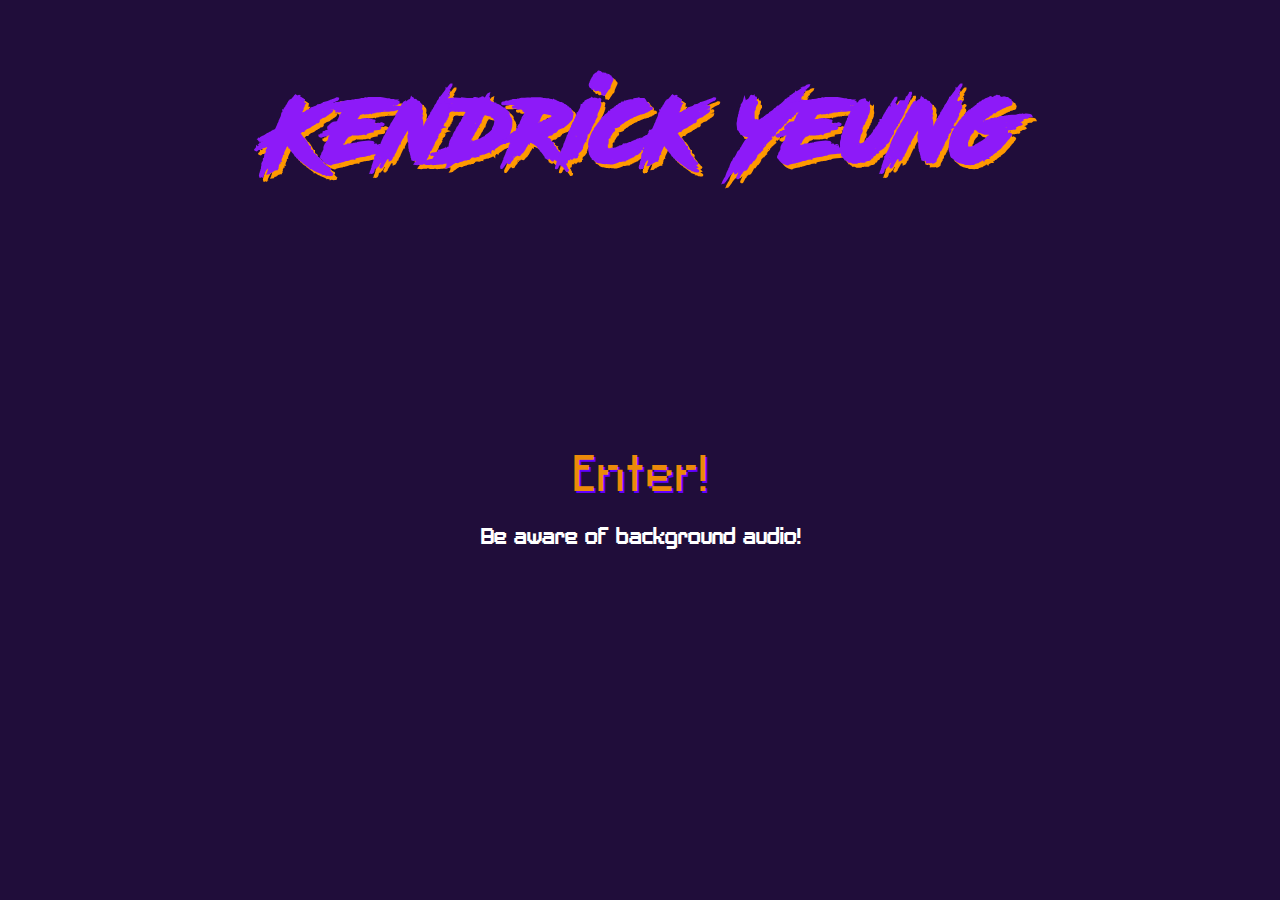
==== index.html @ fe672c69 "refined enter blinking animation" ====
<!DOCTYPE html>
<html lang="en">
    <head>
        <title>Hello it's Kendrick</title>
        <meta name="viewport" content="width=device-width, initial-scale=1" />
        <meta charset="UTF-8" />
        <meta name="description" content="Fresh grad looking for jobs ty" />
        <link rel="stylesheet" type="text/css" href="/css/main.css" />
    </head>
    <body id="index_body">
        <div class="wrapper flex-column">
            <div class="name_logo flexitem">
                    <h1>Kendrick Yeung</h1>
            </div>
            
            <div class="flexitem flex-column">
                <div id="main_welcome">
                    <a id="enter-btn" href="main.html">Enter!</a>
                </div>
                <div>
                    <p class="descriptions purple-triple-shadow">Be aware of background audio!</p>
                </div>
            </div>
        </div>
    </body>
    <script src="https://ajax.googleapis.com/ajax/libs/jquery/3.5.1/jquery.min.js"></script>
    <script src="js/main.js"></script>
    <script>
        var isMouseOnEnter = false;
        setInterval(function() {
            if (!isMouseOnEnter) {
                //$("#enter-btn").fadeOut(500).fadeIn(500);
                $("#enter-btn").css("opacity") == 1 ? $("#enter-btn").css("opacity", "0") : $("#enter-btn").css("opacity", "1");
            } else {
                $("#enter-btn").css("opacity", "1");
            }
        }, 1000);

        $(document).ready(function(){
            $(document).mousemove(function(){
                if ($("#enter-btn:hover").length != 0) { 
                    isMouseOnEnter = true; 
                    $("#enter-btn").css("opacity", "1");
                } else { 
                    isMouseOnEnter = false; 
                }

            })
        });
        </script>
    <!-- 
        TODO: #1 Remember to credit background video and music
        https://www.youtube.com/watch?v=EPchcBkhRj0 - landing page background
        https://www.youtube.com/watch?v=9Q9TwlME5fk - background music
        https://www.rennerflorian.de/wp/project/retrowave main background
     -->
</html>
---- css/main.css ----
html, body {
    height: 100%;
}

body#index_body {
    background-color: #200D3A;
    margin: 0;
    background-image: url("../img/landing_background.gif");
    background-repeat: no-repeat;
    background-size: cover;
}

body {
    background-color: #200D3A;
    color: #CE5E82;
    margin: 0;
    background-image: url("../img/index_background.gif");
    background-repeat: no-repeat;
    background-size: cover;
}

body a {
    text-decoration: none;
    color: #ec8a09;
    text-shadow: 1.5px 1.5px #6200ff;
}

body a:hover {
    text-decoration: none;
    color: #CE5E82;
    text-shadow: 1.5px 1.5px #FF0000;
}

div.wrapper {
    z-index: 1;
    height: 100%;
    text-align: center;
    margin: auto;
}

.flex-column {
    display: flex;
    flex-direction: column;
}

.flex-row {
    display: flex;
    flex-direction: row;
}

.flexitem {
  flex-basis: 100%;
}

div.header_links {
    display: flex;
    min-height: 200px;
    padding: 20px 30px 0px 30px;
}

div.header_links a {
    text-decoration: none;
    color: #ec8a09;
    text-shadow: 1.5px 1.5px #6200ff;
}

div.header_links a:hover {
    color: #CE5E82;
    text-shadow: 1.5px 1.5px #FF0000;
}

.name_logo {
    font-family: road-rage;
    font-size: 40px;
}

#index_body .name_logo {
    color: #8d1af8;
    text-shadow: 4px 4px #ff9900;
    font-size: 3.5vw;
}

div.other_links {
    font-family: arcade;
    display: flex;
    column-gap: 1em;
    margin-left: auto;
    padding-top: 35px;
    font-size: 30px;
    height: fit-content;
}


#main_welcome {
    font-family: connection;
    color: #e77e1b;
    text-shadow: 0px 0px 15px rgba(233, 247, 33, 0.664);
    font-size: 48px;
    word-spacing: 6px;
}

.content_title {
    font-size: 50px;
    font-family: neon-glow;
    color: #e77e1b;
    text-shadow: 0px 0px 15px rgba(233, 247, 33, 0.664);
}

div.about_me {
    max-width: 1000px;
    margin: 0 auto;
}

.descriptions {
    font-family: arcade;
    font-size: 18px;
    line-height: 22px;
}

#index_body .descriptions {
    color: #ffffff;
    font-family: arcade;
    font-size: 2vw;
}

.triple-shadow {
    text-shadow: 1.5px 1.5px #df00c1, 3px 3px #91009e, 4.5px 4.5px #2b0063;
}

#projects p {
    font-family: connection;
    word-spacing: 4px;
}

@font-face {
    font-family: road-rage;
    src: url("../fonts/Roadrage-owgBd.otf");
}

@font-face {
    font-family: connection;
    src: url("../fonts/ConnectionIii-Rj3W.otf");
}

@font-face {
    font-family: arcade;
    src: url("../fonts/PlaymegamesReguler-2OOee.ttf");
}

@font-face {
    font-family: neon-glow;
    src: url("../fonts/NeonGlow-8VLz.ttf");
}
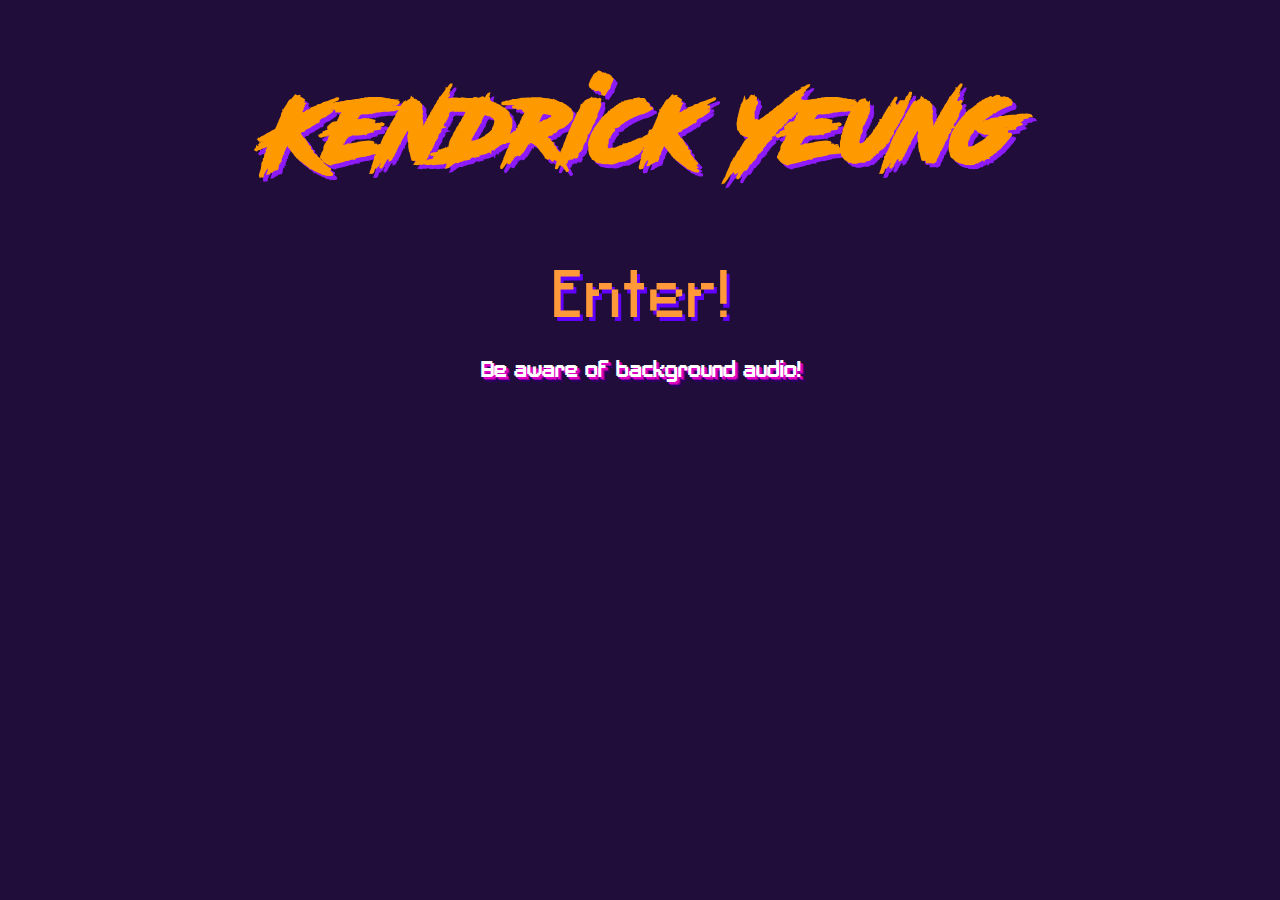
==== commit 9a74a071: "Added responsive menu" ====
--- a/index.html
+++ b/index.html
@@ -6,6 +6,7 @@
         <meta charset="UTF-8" />
         <meta name="description" content="Fresh grad looking for jobs ty" />
         <link rel="stylesheet" type="text/css" href="/css/main.css" />
+        <link rel="stylesheet" type="text/css" href="css/index.css" />
     </head>
     <body id="index_body">
         <div class="wrapper flex-column">
--- a/css/main.css
+++ b/css/main.css
@@ -2,40 +2,34 @@
     height: 100%;
 }
 
-body#index_body {
+body {
     background-color: #200D3A;
     margin: 0;
-    background-image: url("../img/landing_background.gif");
-    background-repeat: no-repeat;
-    background-size: cover;
-}
-
-body {
-    background-color: #200D3A;
-    color: #CE5E82;
-    margin: 0;
-    background-image: url("../img/index_background.gif");
-    background-repeat: no-repeat;
-    background-size: cover;
 }
 
 body a {
     text-decoration: none;
-    color: #ec8a09;
+    color: #ff9939;
     text-shadow: 1.5px 1.5px #6200ff;
 }
 
 body a:hover {
     text-decoration: none;
-    color: #CE5E82;
+    color: #f0d3dc;
     text-shadow: 1.5px 1.5px #FF0000;
 }
 
 div.wrapper {
+    background-image: url("../img/index_background.gif");
+    background-repeat: no-repeat;
+    background-size: cover;
+    background-attachment: fixed;
     z-index: 1;
-    height: 100%;
+    min-height: 100%;
     text-align: center;
     margin: auto;
+    display: flex;
+    flex-direction: column;
 }
 
 .flex-column {
@@ -58,15 +52,9 @@
     padding: 20px 30px 0px 30px;
 }
 
-div.header_links a {
-    text-decoration: none;
-    color: #ec8a09;
-    text-shadow: 1.5px 1.5px #6200ff;
-}
-
-div.header_links a:hover {
-    color: #CE5E82;
-    text-shadow: 1.5px 1.5px #FF0000;
+.mobile-menu {
+    display: none;
+    margin-left: auto;
 }
 
 .name_logo {
@@ -74,13 +62,7 @@
     font-size: 40px;
 }
 
-#index_body .name_logo {
-    color: #8d1af8;
-    text-shadow: 4px 4px #ff9900;
-    font-size: 3.5vw;
-}
-
-div.other_links {
+div#other_links {
     font-family: arcade;
     display: flex;
     column-gap: 1em;
@@ -90,12 +72,9 @@
     height: fit-content;
 }
 
-
 #main_welcome {
     font-family: connection;
-    color: #e77e1b;
-    text-shadow: 0px 0px 15px rgba(233, 247, 33, 0.664);
-    font-size: 48px;
+    font-size: 3.5vw;
     word-spacing: 6px;
 }
 
@@ -106,24 +85,19 @@
     text-shadow: 0px 0px 15px rgba(233, 247, 33, 0.664);
 }
 
-div.about_me {
+.center-content {
     max-width: 1000px;
-    margin: 0 auto;
+    margin: 0 auto 200px;
 }
 
 .descriptions {
     font-family: arcade;
-    font-size: 18px;
-    line-height: 22px;
+    font-size: 24px;
+    line-height: 28px;
 }
 
-#index_body .descriptions {
+.purple-triple-shadow {
     color: #ffffff;
-    font-family: arcade;
-    font-size: 2vw;
-}
-
-.triple-shadow {
     text-shadow: 1.5px 1.5px #df00c1, 3px 3px #91009e, 4.5px 4.5px #2b0063;
 }
 
@@ -150,4 +124,51 @@
 @font-face {
     font-family: neon-glow;
     src: url("../fonts/NeonGlow-8VLz.ttf");
+}
+
+@media screen and (max-width: 1220px) {
+
+    
+div.header_links {
+    display: flex;
+    flex-direction: column;
+    min-height: fit-content;
+    padding: 20px 30px 0px 30px;
+}
+
+.name_logo {
+    font-family: road-rage;
+    font-size: 40px;
+    margin-right: auto;
+}
+
+.mobile-menu-wrapper {
+    display: flex;
+}
+
+.mobile-menu {
+    padding-top: 25px;
+    font-size: 30px;
+    display: block;
+}
+    
+div#other_links {
+    font-family: arcade;
+    display: none;
+    flex-direction: column;
+    row-gap: 1em;
+    padding-top: 35px;
+    font-size: 30px;
+    height: fit-content;
+    margin-left: 0;
+    margin-right: auto;
+    text-align: left;
+}
+
+#main_welcome {
+    padding-top: 20vh;
+    font-size: 5vw;
+    word-spacing: 6px;
+}
+
 }--- a/css/index.css
+++ b/css/index.css
@@ -0,0 +1,27 @@
+body#index_body {
+    background-color: #200D3A;
+    margin: 0;
+    background-image: url("../img/landing_background.gif");
+    background-repeat: no-repeat;
+    background-size: cover;
+}
+
+#index_body .name_logo {
+    color: #ff9900;
+    text-shadow: 4px 4px #8d1af8;
+    font-size: 3.5vw;
+}
+
+#enter-btn {
+    font-size: 5vw;
+    text-shadow: 3.5px 3.5px #6200ff;
+}
+
+#enter-btn:hover {
+    text-decoration: none;
+    text-shadow: 3.5px 3.5px #FF0000;
+}
+
+#index_body .descriptions {
+    font-size: 2vw;
+}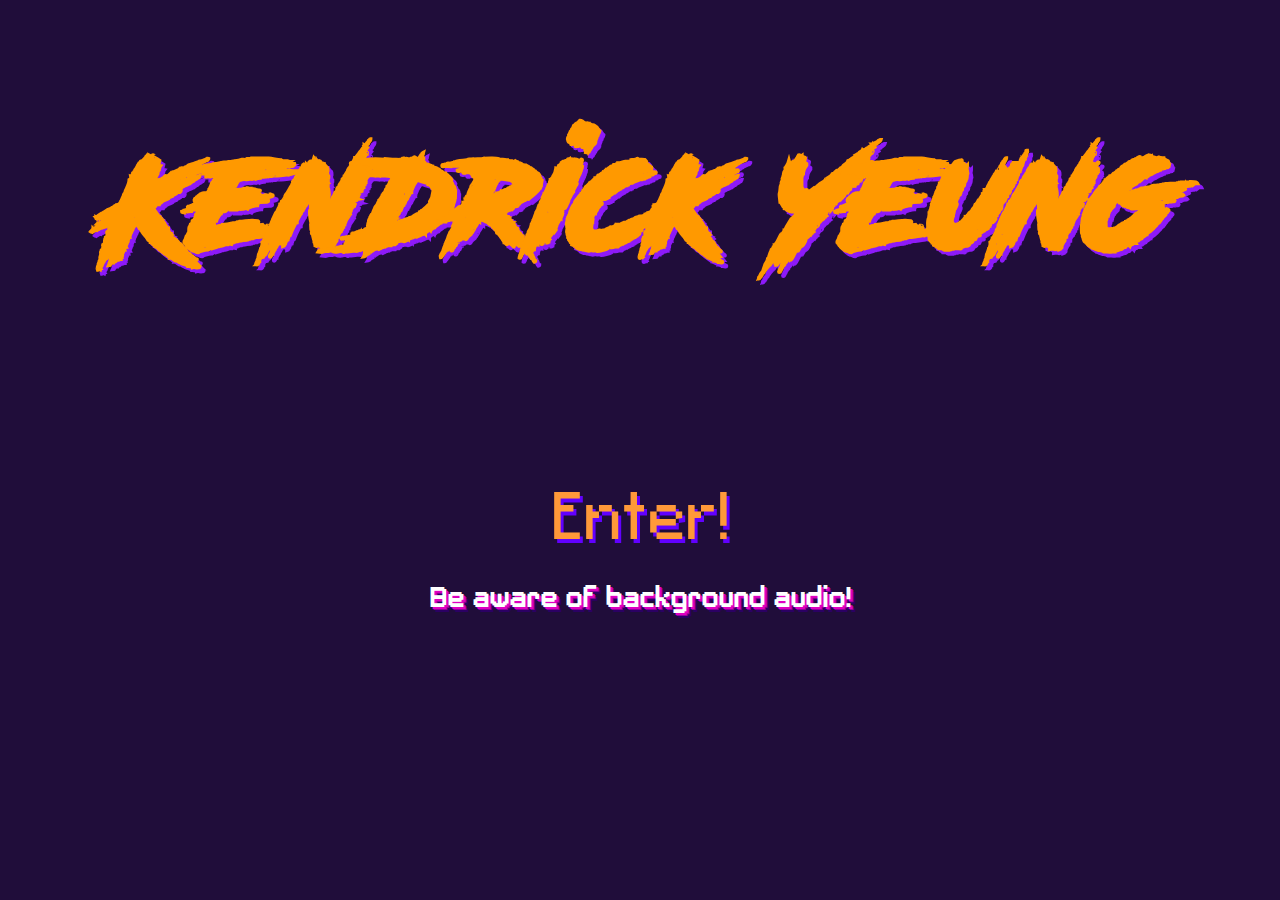
==== commit 5c7065c4: "refactored css class name" ====
--- a/index.html
+++ b/index.html
@@ -8,14 +8,14 @@
         <link rel="stylesheet" type="text/css" href="/css/main.css" />
         <link rel="stylesheet" type="text/css" href="css/index.css" />
     </head>
-    <body id="index_body">
+    <body id="index-body">
         <div class="wrapper flex-column">
-            <div class="name_logo flexitem">
+            <div class="name-logo flexitem">
                     <h1>Kendrick Yeung</h1>
             </div>
             
             <div class="flexitem flex-column">
-                <div id="main_welcome">
+                <div id="main-welcome">
                     <a id="enter-btn" href="main.html">Enter!</a>
                 </div>
                 <div>
@@ -49,10 +49,4 @@
             })
         });
         </script>
-    <!-- 
-        TODO: #1 Remember to credit background video and music
-        https://www.youtube.com/watch?v=EPchcBkhRj0 - landing page background
-        https://www.youtube.com/watch?v=9Q9TwlME5fk - background music
-        https://www.rennerflorian.de/wp/project/retrowave main background
-     -->
 </html>--- a/css/main.css
+++ b/css/main.css
@@ -24,6 +24,7 @@
     background-repeat: no-repeat;
     background-size: cover;
     background-attachment: fixed;
+    background-position: center;
     z-index: 1;
     min-height: 100%;
     text-align: center;
@@ -46,7 +47,7 @@
   flex-basis: 100%;
 }
 
-div.header_links {
+div.header-links {
     display: flex;
     min-height: 200px;
     padding: 20px 30px 0px 30px;
@@ -57,12 +58,12 @@
     margin-left: auto;
 }
 
-.name_logo {
+.name-logo {
     font-family: road-rage;
     font-size: 40px;
 }
 
-div#other_links {
+div#other-links {
     font-family: arcade;
     display: flex;
     column-gap: 1em;
@@ -72,13 +73,13 @@
     height: fit-content;
 }
 
-#main_welcome {
+#main-welcome {
     font-family: connection;
     font-size: 3.5vw;
     word-spacing: 6px;
 }
 
-.content_title {
+.content-title {
     font-size: 50px;
     font-family: neon-glow;
     color: #e77e1b;
@@ -88,6 +89,7 @@
 .center-content {
     max-width: 1000px;
     margin: 0 auto 200px;
+    padding: 0 10px;
 }
 
 .descriptions {
@@ -127,48 +129,55 @@
 }
 
 @media screen and (max-width: 1220px) {
+    
+    div.header-links {
+        display: flex;
+        flex-direction: column;
+        min-height: fit-content;
+        padding: 20px 30px 0px 30px;
+    }
 
-    
-div.header_links {
-    display: flex;
-    flex-direction: column;
-    min-height: fit-content;
-    padding: 20px 30px 0px 30px;
+    .name-logo {
+        margin-right: auto;
+    }
+
+    .mobile-menu-wrapper {
+        display: flex;
+    }
+
+    .mobile-menu {
+        padding-top: 25px;
+        font-size: 30px;
+        display: block;
+    }
+        
+    div#other-links {
+        font-family: arcade;
+        display: none;
+        flex-direction: column;
+        row-gap: 1em;
+        padding-top: 35px;
+        font-size: 30px;
+        height: fit-content;
+        margin-left: 0;
+        margin-right: auto;
+        text-align: left;
+    }
+
+    #main-welcome {
+        padding-top: 20vh;
+        font-size: 5vw;
+        word-spacing: 6px;
+    }
+
 }
 
-.name_logo {
-    font-family: road-rage;
-    font-size: 40px;
-    margin-right: auto;
-}
+@media screen and (max-width: 480px) {
+    .name-logo {
+        font-size: 30px;
+    }
 
-.mobile-menu-wrapper {
-    display: flex;
-}
-
-.mobile-menu {
-    padding-top: 25px;
-    font-size: 30px;
-    display: block;
-}
-    
-div#other_links {
-    font-family: arcade;
-    display: none;
-    flex-direction: column;
-    row-gap: 1em;
-    padding-top: 35px;
-    font-size: 30px;
-    height: fit-content;
-    margin-left: 0;
-    margin-right: auto;
-    text-align: left;
-}
-
-#main_welcome {
-    padding-top: 20vh;
-    font-size: 5vw;
-    word-spacing: 6px;
-}
-
+    .mobile-menu {
+        padding-top: 10px;
+    }
 }--- a/css/index.css
+++ b/css/index.css
@@ -1,12 +1,19 @@
-body#index_body {
-    background-color: #200D3A;
-    margin: 0;
+div.wrapper {
     background-image: url("../img/landing_background.gif");
     background-repeat: no-repeat;
     background-size: cover;
+    background-attachment: fixed;
+    background-position: center;
+    z-index: 1;
+    min-height: 100%;
+    text-align: center;
+    margin: auto;
+    display: flex;
+    flex-direction: column;
 }
 
-#index_body .name_logo {
+#index-body .name-logo {
+    padding-top: 10vh;
     color: #ff9900;
     text-shadow: 4px 4px #8d1af8;
     font-size: 3.5vw;
@@ -22,6 +29,70 @@
     text-shadow: 3.5px 3.5px #FF0000;
 }
 
-#index_body .descriptions {
+#index-body .descriptions {
     font-size: 2vw;
+}
+
+@media screen and (max-width: 1650px) {
+    .name-logo {
+        margin: 0 auto;
+        font-size: 5vw !important;
+    }
+
+    #index-body .name-logo {
+        padding-top: 2vh;
+    }
+
+    #main-welcome {
+        padding-top: 10vh;
+        font-size: 5vw;
+        word-spacing: 6px;
+    }
+
+    #enter-btn {
+        font-size: 5vw;
+    }
+    
+    #index-body .descriptions {
+        font-size: 2.5vw;
+    }
+}
+
+@media screen and (max-width: 1220px) {
+    .name-logo {
+        margin: 0 auto;
+        font-size: 5vw !important;
+    }
+    
+    #index-body .name-logo {
+        padding-top: 10vh;
+    }
+
+    #main-welcome {
+        padding-top: 10vh;
+        font-size: 5vw;
+        word-spacing: 6px;
+    }
+
+    #enter-btn {
+        font-size: 6.5vw;
+    }
+    
+    #index-body .descriptions {
+        font-size: 4vw;
+    }
+}
+
+@media screen and (max-width: 860px) {
+    #index-body .name-logo {
+        padding-top: 20vh;
+    }
+    
+    #enter-btn {
+        font-size: 8vw;
+    }
+    
+    #index-body .descriptions {
+        font-size: 5vw;
+    }
 }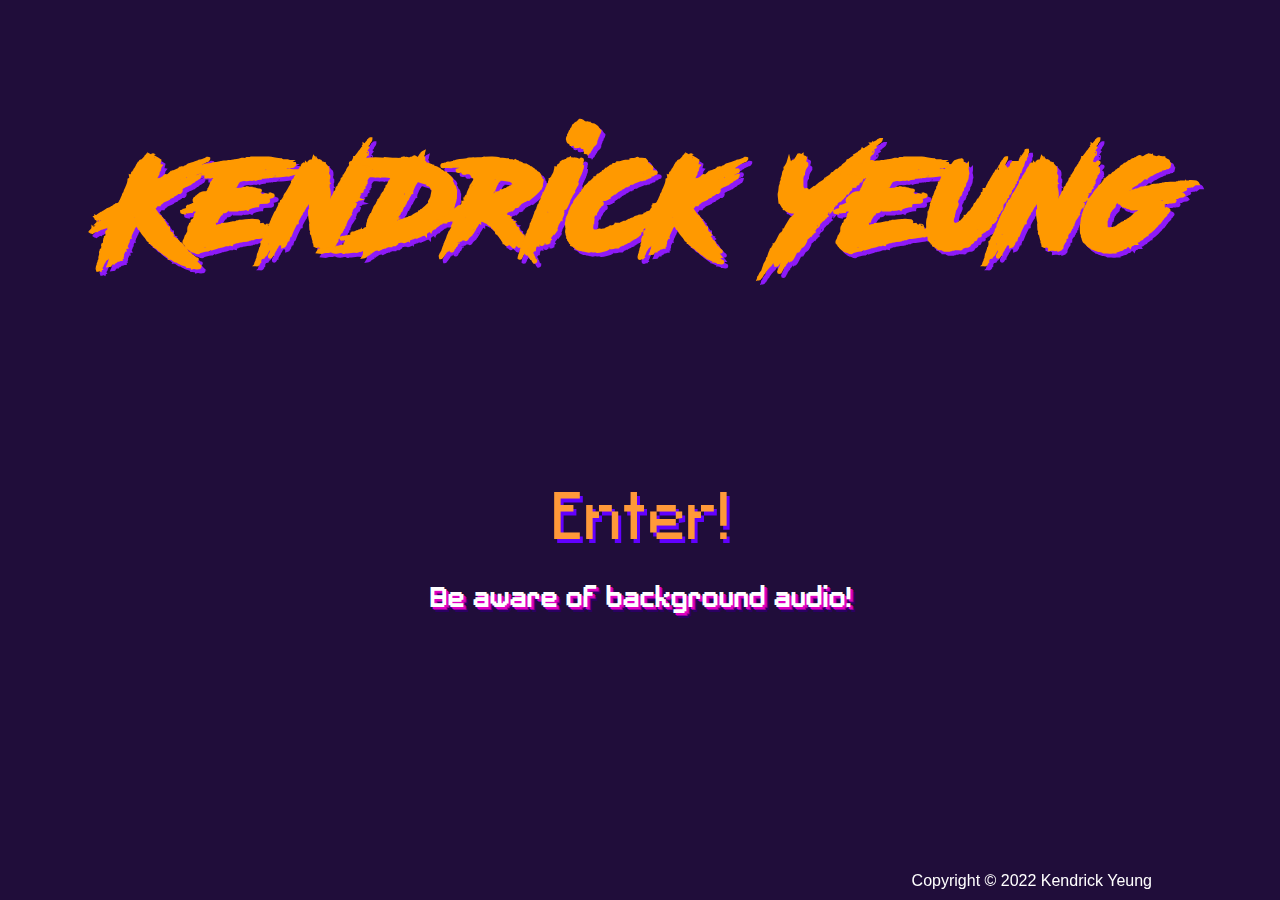
==== commit 0b565774: "added footer" ====
--- a/index.html
+++ b/index.html
@@ -22,6 +22,9 @@
                     <p class="descriptions purple-triple-shadow">Be aware of background audio!</p>
                 </div>
             </div>
+        </div>
+        <div class="footer">
+            Copyright © 2022 Kendrick Yeung
         </div>
     </body>
     <script src="https://ajax.googleapis.com/ajax/libs/jquery/3.5.1/jquery.min.js"></script>
--- a/css/main.css
+++ b/css/main.css
@@ -73,6 +73,11 @@
     height: fit-content;
 }
 
+#vol-display:hover {
+    color: #ff9939;
+    text-shadow: 1.5px 1.5px #6200ff;
+}
+
 #main-welcome {
     font-family: connection;
     font-size: 3.5vw;
@@ -103,9 +108,91 @@
     text-shadow: 1.5px 1.5px #df00c1, 3px 3px #91009e, 4.5px 4.5px #2b0063;
 }
 
-#projects p {
-    font-family: connection;
-    word-spacing: 4px;
+.projects-container {
+    display: flex;
+    flex-wrap: wrap;
+    justify-content: center;
+    row-gap: 1em;
+    column-gap: 1em;
+}
+
+.project-card {
+    display: flex;
+    flex-direction: column;
+    row-gap: 10px;
+    column-gap: 5px;
+    text-align: left;
+    color: #ffffff;
+    max-width: 300px;
+    padding: 10px;
+    background-color: rgba(85, 85, 85, 0.521);
+    box-shadow: 4px 6px 12px rgba(255, 201, 23, 0.2);
+    transition: 0.3s;
+    border-radius: 10px;
+}
+
+.project-card:hover {
+    box-shadow: 10px 12px 25px rgba(255, 136, 0, 0.438);
+}
+
+.project-name {
+    font-family: arcade;
+    font-size: 26px;
+    letter-spacing: 2px;
+}
+
+.project-summary {
+    font-family: 'Gill Sans', 'Gill Sans MT', Calibri, 'Trebuchet MS', sans-serif;
+}
+
+.project-tech {
+    display: flex;
+    align-items: center;
+    flex-wrap: wrap;
+    row-gap: 3px;
+    column-gap: 5px;
+}
+
+.project-tech-frontend {
+    font-family: arcade;
+    color: #270238;
+    background-color: rgba(241, 111, 4, 0.849);
+    padding: 3px;
+    border-radius: 5px;
+    height: 12px;
+}
+
+.project-tech-backend {
+    font-family: arcade;
+    color: #ffffff;
+    background-color: rgba(167, 29, 185, 0.87);
+    padding: 3px;
+    border-radius: 5px;
+    height: 12px;
+}
+
+.project-source {
+    display: flex;
+    align-items: center;
+    column-gap: 5px;
+}
+
+.project-source-item {
+    font-family: arcade;
+    color: #ff9939;
+    background-color: #6200ff;
+    padding: 3px;
+    border-radius: 5px;
+    height: 12px;
+}
+
+.project-source-item:hover {
+    font-family: arcade;
+    color: #f0d3dc;
+    background-color: #FF0000;
+    padding: 3px;
+    border-radius: 5px;
+    height: 12px;
 }
 
 @font-face {
@@ -128,8 +215,17 @@
     src: url("../fonts/NeonGlow-8VLz.ttf");
 }
 
+.footer {
+    font-family: 'Trebuchet MS', 'Lucida Sans Unicode', 'Lucida Grande', 'Lucida Sans', Arial, sans-serif;
+    right: 10vw;
+    position: fixed;
+    bottom: 10px;
+    width: 100%;
+    color: white;
+    text-align: right;
+}
+
 @media screen and (max-width: 1220px) {
-    
     div.header-links {
         display: flex;
         flex-direction: column;
@@ -180,4 +276,9 @@
     .mobile-menu {
         padding-top: 10px;
     }
+
+    .footer {
+        right: 0;
+        text-align: center;
+    }
 }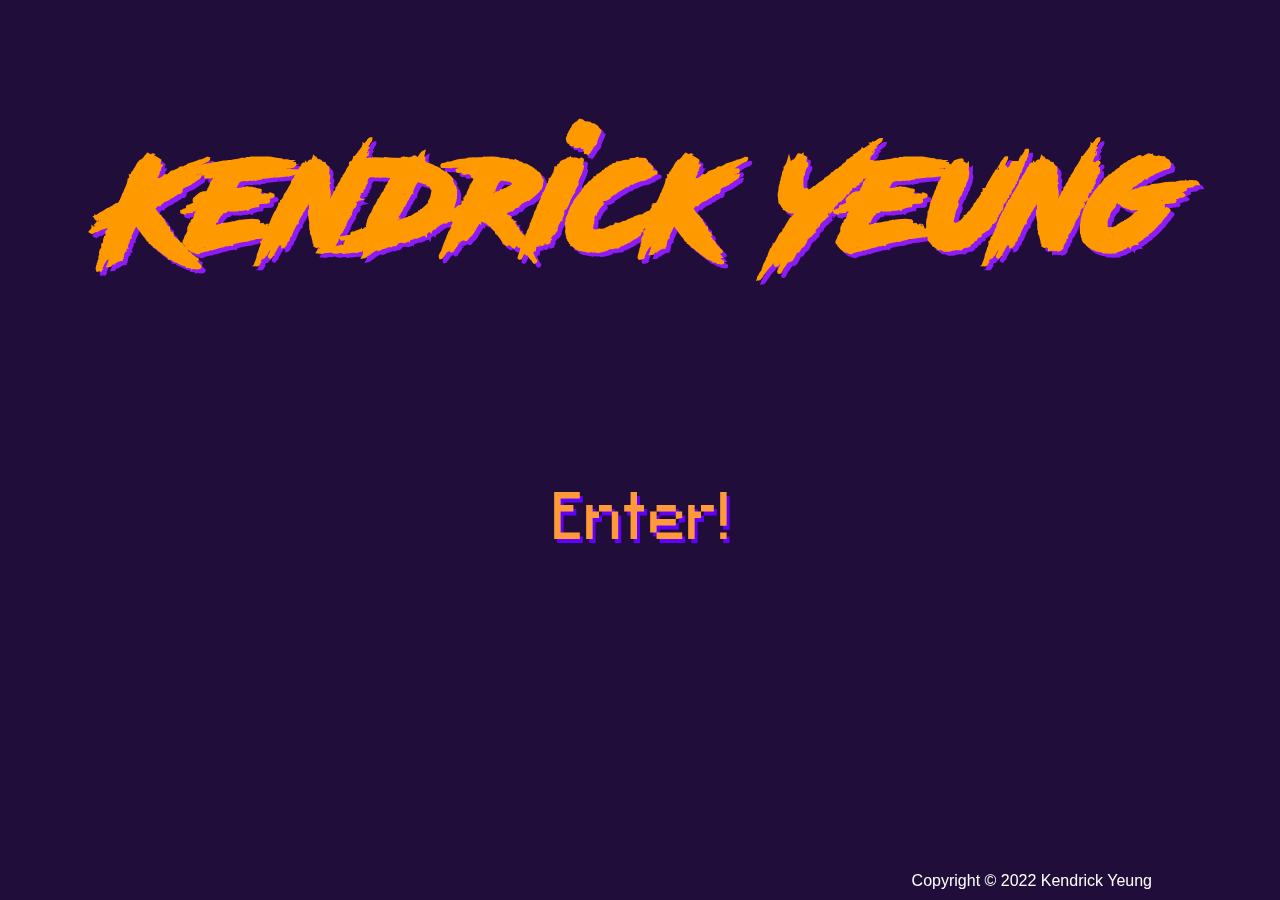
==== commit fc864a9a: "muted background" ====
--- a/index.html
+++ b/index.html
@@ -4,7 +4,8 @@
         <title>Hello it's Kendrick</title>
         <meta name="viewport" content="width=device-width, initial-scale=1" />
         <meta charset="UTF-8" />
-        <meta name="description" content="Fresh grad looking for jobs ty" />
+        <meta name="keywords" content="Kendrick Yeung, Tsz Kin Yeung">
+        <meta name="description" content="Always Exploring" />
         <link rel="stylesheet" type="text/css" href="/css/main.css" />
         <link rel="stylesheet" type="text/css" href="css/index.css" />
     </head>
@@ -17,9 +18,6 @@
             <div class="flexitem flex-column">
                 <div id="main-welcome">
                     <a id="enter-btn" href="main.html">Enter!</a>
-                </div>
-                <div>
-                    <p class="descriptions purple-triple-shadow">Be aware of background audio!</p>
                 </div>
             </div>
         </div>
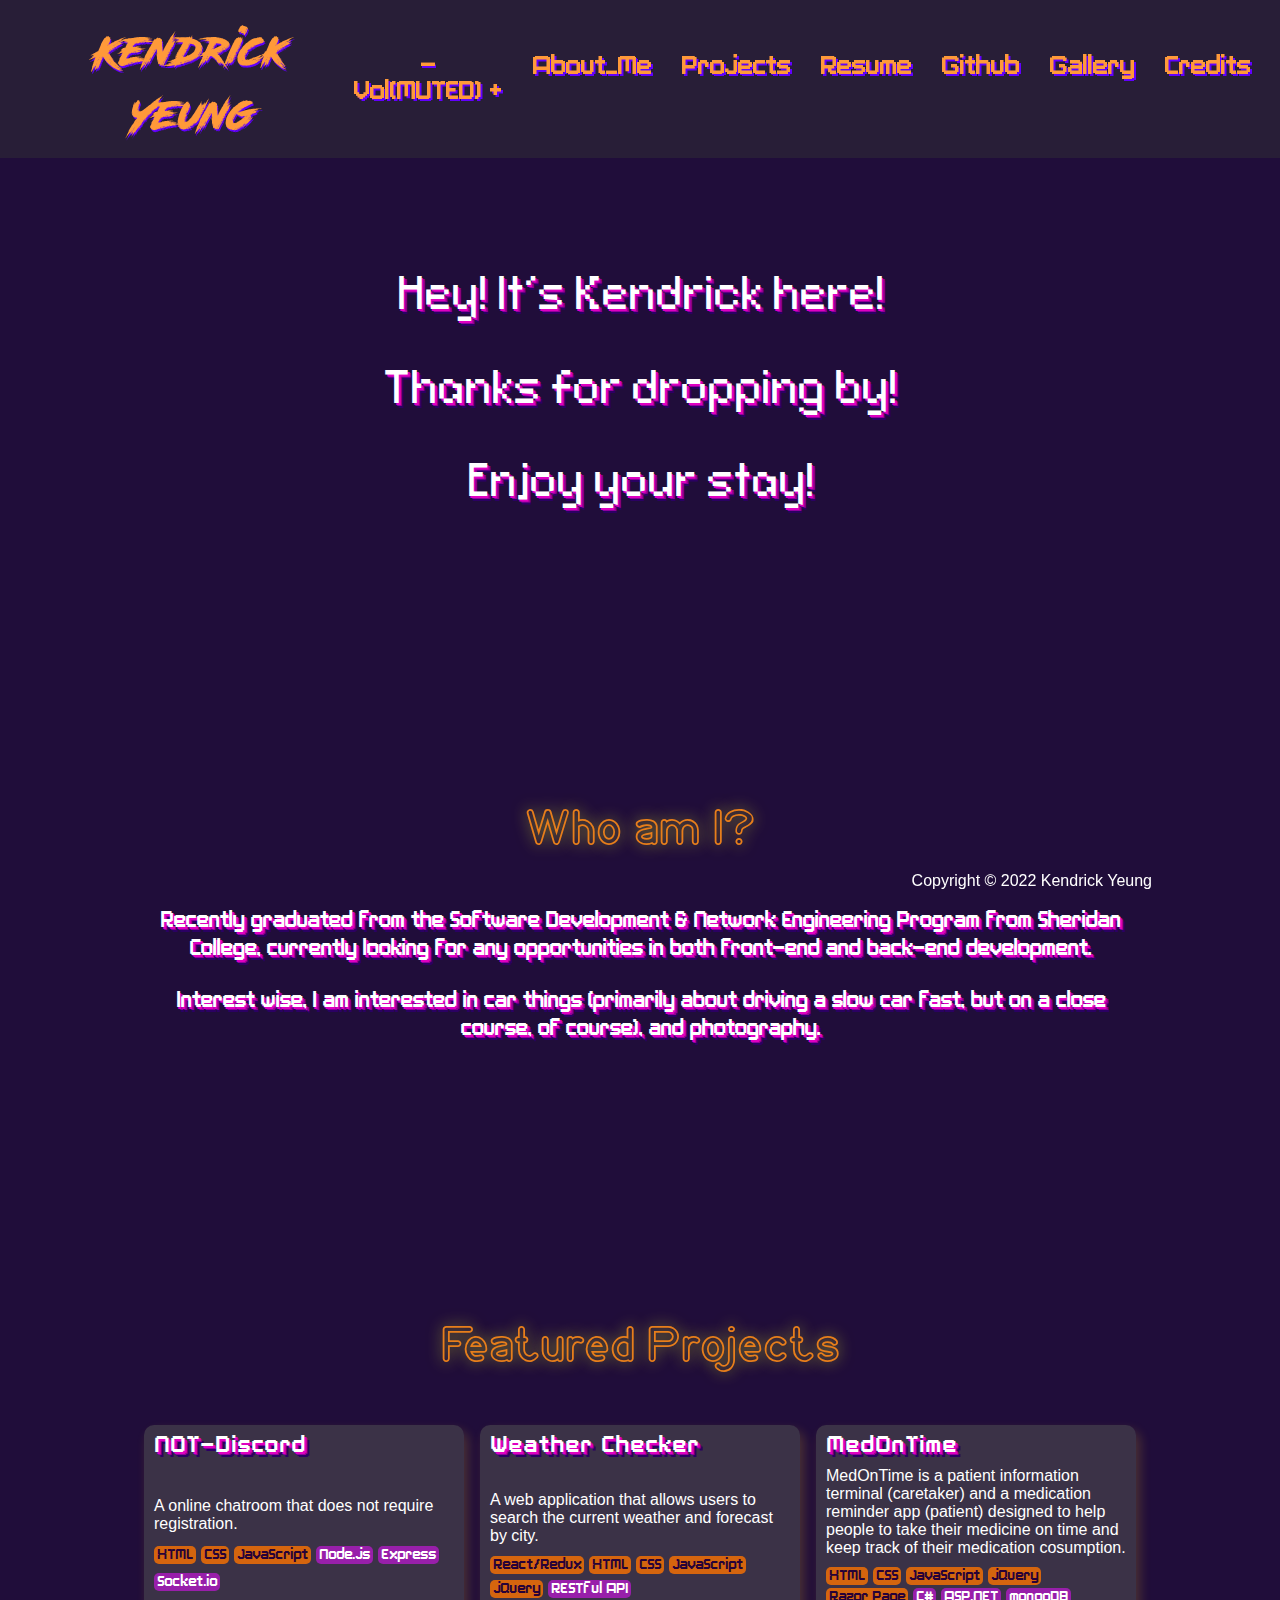
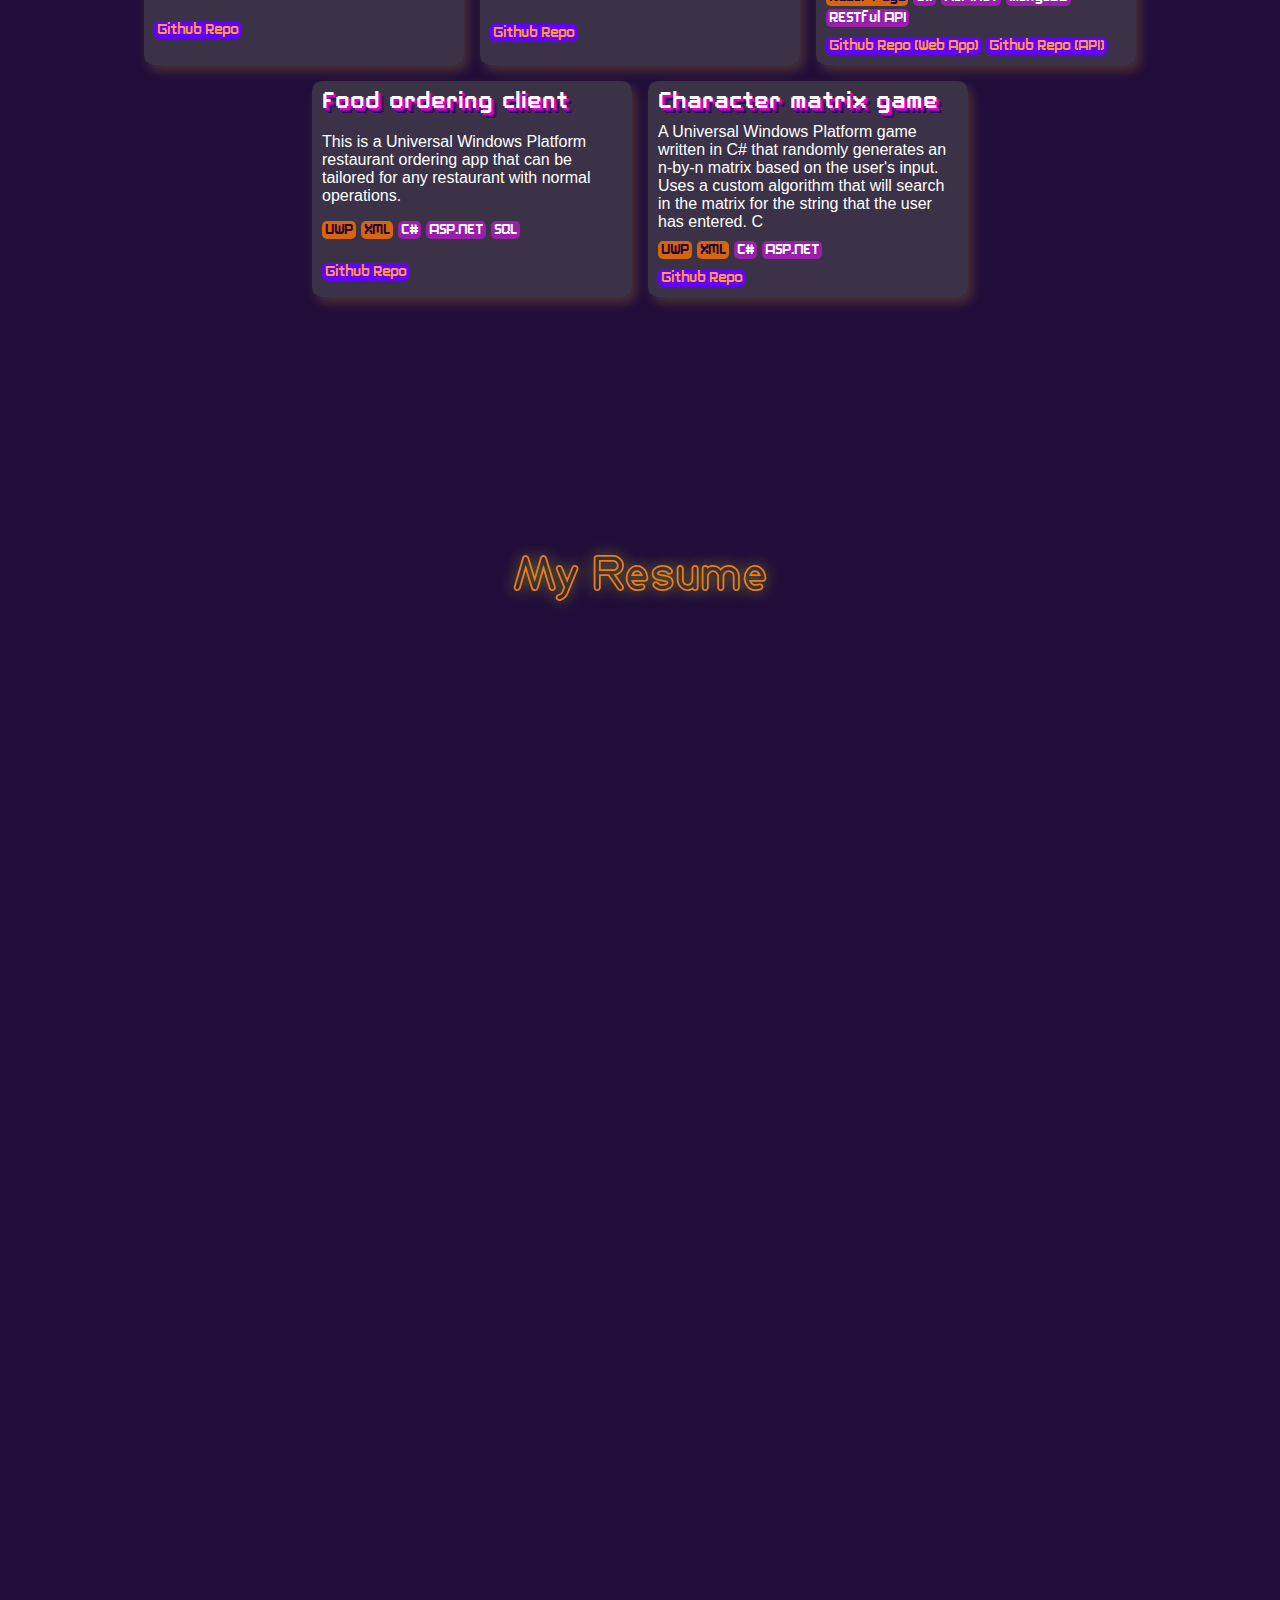
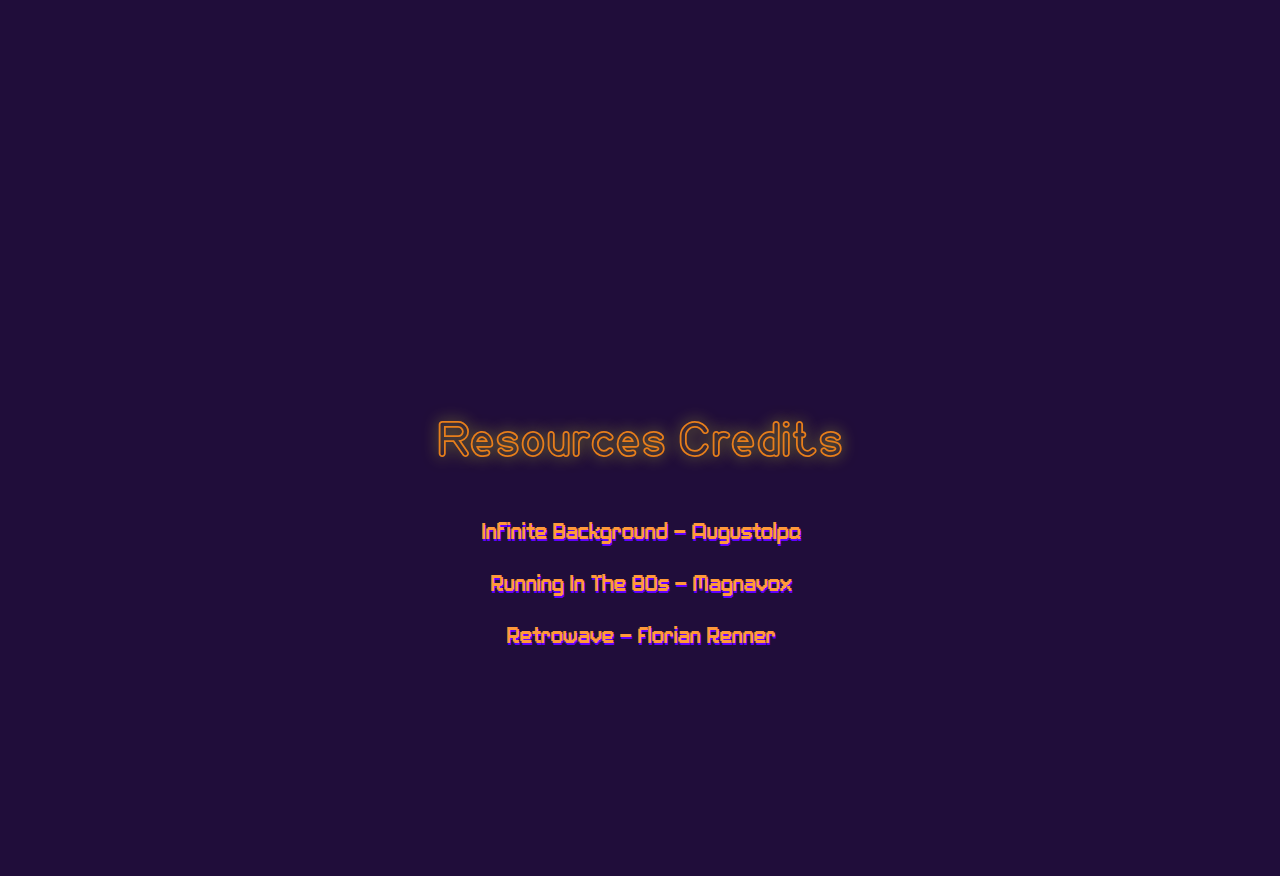
==== commit ca7a10a6: "Removed landing page" ====
--- a/index.html
+++ b/index.html
@@ -1,53 +1,205 @@
 <!DOCTYPE html>
 <html lang="en">
-    <head>
-        <title>Hello it's Kendrick</title>
-        <meta name="viewport" content="width=device-width, initial-scale=1" />
-        <meta charset="UTF-8" />
-        <meta name="keywords" content="Kendrick Yeung, Tsz Kin Yeung">
-        <meta name="description" content="Always Exploring" />
-        <link rel="stylesheet" type="text/css" href="/css/main.css" />
-        <link rel="stylesheet" type="text/css" href="css/index.css" />
-    </head>
-    <body id="index-body">
-        <div class="wrapper flex-column">
-            <div class="name-logo flexitem">
-                    <h1>Kendrick Yeung</h1>
-            </div>
-            
-            <div class="flexitem flex-column">
-                <div id="main-welcome">
-                    <a id="enter-btn" href="main.html">Enter!</a>
-                </div>
-            </div>
-        </div>
-        <div class="footer">
-            Copyright © 2022 Kendrick Yeung
-        </div>
-    </body>
-    <script src="https://ajax.googleapis.com/ajax/libs/jquery/3.5.1/jquery.min.js"></script>
-    <script src="js/main.js"></script>
-    <script>
-        var isMouseOnEnter = false;
-        setInterval(function() {
-            if (!isMouseOnEnter) {
-                //$("#enter-btn").fadeOut(500).fadeIn(500);
-                $("#enter-btn").css("opacity") == 1 ? $("#enter-btn").css("opacity", "0") : $("#enter-btn").css("opacity", "1");
-            } else {
-                $("#enter-btn").css("opacity", "1");
-            }
-        }, 1000);
-
-        $(document).ready(function(){
-            $(document).mousemove(function(){
-                if ($("#enter-btn:hover").length != 0) { 
-                    isMouseOnEnter = true; 
-                    $("#enter-btn").css("opacity", "1");
-                } else { 
-                    isMouseOnEnter = false; 
-                }
-
-            })
-        });
-        </script>
+
+<head>
+    <title>Hello it's Kendrick</title>
+    <meta name="viewport" content="width=device-width, initial-scale=1" />
+    <meta charset="UTF-8" />
+    <link rel="stylesheet" type="text/css" href="/css/main.css" />
+    <link rel="stylesheet" href="https://cdnjs.cloudflare.com/ajax/libs/font-awesome/4.7.0/css/font-awesome.min.css">
+</head>
+
+<body>
+    <div class="wrapper">
+        <div class="header-links">
+            <div class="mobile-menu-wrapper">
+                <div class="name-logo">
+                    <a href="javascript:void(0);" 
+                        onclick="window.scrollTo({top: 0, behavior: 'smooth'})">Kendrick Yeung</a>
+                </div>
+                <div class="mobile-menu">
+                    <a href="javascript:void(0);" class="icon" onclick="displayMenu()">
+                        <i class="fa fa-bars"></i>
+                    </a>
+                </div>
+            </div>
+            <div id="other-links">
+                <div>
+                    <a href="javascript:void(0);" onclick="reduceVolume()">-</a>
+                    <a id="vol-display"></a>
+                    <a href="javascript:void(0);" onclick="increaseVolume()">+</a>
+                </div>
+                <a href="#about-me">About_Me</a>
+                <a href="#projects">Projects</a>
+                <a href="#resume">Resume</a>
+                <a href="https://github.com/yeungts" target="_blank">Github</a>
+                <a href="https://vsco.co/kendrick-yeung/gallery" target="_blank">Gallery</a>
+                <a href="#credits">Credits</a>
+            </div>
+        </div>
+
+        <div id="main-welcome" class="center-content flexitem">
+            <p class="purple-triple-shadow">Hey! It's Kendrick here!</p>
+            <p class="purple-triple-shadow">Thanks for dropping by!</p>
+            <p class="purple-triple-shadow">Enjoy your stay!</p>
+        </div>
+
+        <div id="about-me" class="center-content flexitem">
+            <p class="content-title">Who am I?</h1>
+            <p class="descriptions purple-triple-shadow">Recently graduated from the Software Development & Network
+            Engineering Program from Sheridan College, currently looking for any opportunities in both front-end
+                and back-end development. </p>
+            <p class="descriptions purple-triple-shadow">Interest wise, I am interested in car things (primarily
+                about driving a slow car fast, but on a close course, of course), and photography.</p>
+        </div>
+        
+        <div id="projects" class="center-content flexitem">
+            <p class="content-title">Featured Projects</p>
+            <div class="projects-container">
+                <div class="project-card flexitem">
+                    <div class="project-name flexitem">
+                        <a class="purple-triple-shadow" href="https://notttt-discord.herokuapp.com/"
+                            target="_blank">NOT-Discord</a>
+                    </div>
+                    <div class="project-summary">
+                        <span>A online chatroom that does not require registration.</span>
+                    </div>
+                    <div class="project-tech flexitem">
+                        <div class="project-tech-frontend">HTML</div>
+                        <div class="project-tech-frontend">CSS</div>
+                        <div class="project-tech-frontend">JavaScript</div>
+                        <div class="project-tech-backend">Node.js</div>
+                        <div class="project-tech-backend">Express</div>
+                        <div class="project-tech-backend">Socket.io</div>
+                    </div>
+                    <div class="project-source flexitem">
+                        <a href="https://github.com/yeungts/not-discord" target="_blank"
+                            class="project-source-item">Github Repo</a>
+                    </div>
+                </div>
+                <div class="project-card flexitem">
+                    <div class="project-name flexitem">
+                        <a class="purple-triple-shadow" href="https://yeungts.github.io/weather_checker/"
+                            target="_blank">Weather Checker</a>
+                    </div>
+                    <div class="project-summary">
+                        <span>A web application that allows users to search the current weather and forecast by
+                            city.</span>
+                    </div>
+                    <div class="project-tech flexitem">
+                        <div class="project-tech-frontend">React/Redux</div>
+                        <div class="project-tech-frontend">HTML</div>
+                        <div class="project-tech-frontend">CSS</div>
+                        <div class="project-tech-frontend">JavaScript</div>
+                        <div class="project-tech-frontend">jQuery</div>
+                        <div class="project-tech-backend">RESTful API</div>
+                    </div>
+                    <div class="project-source flexitem">
+                        <a href="https://github.com/yeungts/weather_checker" target="_blank"
+                            class="project-source-item">Github Repo</a>
+                    </div>
+                </div>
+                <div class="project-card flexitem">
+                    <div class="project-name flexitem">
+                        <span class="purple-triple-shadow">MedOnTime</span>
+                    </div>
+                    <div class="project-summary">
+                        <span>MedOnTime is a patient information terminal (caretaker) and a medication reminder app
+                            (patient) designed to help people to take their medicine on time and keep track of their
+                            medication cosumption.</span>
+                    </div>
+                    <div class="project-tech flexitem">
+                        <div class="project-tech-frontend">HTML</div>
+                        <div class="project-tech-frontend">CSS</div>
+                        <div class="project-tech-frontend">JavaScript</div>
+                        <div class="project-tech-frontend">jQuery</div>
+                        <div class="project-tech-frontend">Razor Page</div>
+                        <div class="project-tech-backend">C#</div>
+                        <div class="project-tech-backend">ASP.NET</div>
+                        <div class="project-tech-backend">mongoDB</div>
+                        <div class="project-tech-backend">RESTful API</div>
+                    </div>
+                    <div class="project-source flexitem">
+                        <a href="https://github.com/yeungts/MedOnTime_WebApp" target="_blank"
+                            class="project-source-item">Github Repo (Web App)</a>
+                        <a href="https://github.com/yeungts/MedOnTime_API" target="_blank"
+                            class="project-source-item">Github Repo (API)</a>
+                    </div>
+                </div>
+                <div class="project-card flexitem">
+                    <div class="project-name flexitem">
+                        <span class="purple-triple-shadow">Food ordering client</span>
+                    </div>
+                    <div class="project-summary">
+                        <span>This is a Universal Windows Platform restaurant ordering app that can be tailored for
+                            any restaurant with normal operations.</span>
+                    </div>
+                    <div class="project-tech flexitem">
+                        <div class="project-tech-frontend">UWP</div>
+                        <div class="project-tech-frontend">XML</div>
+                        <div class="project-tech-backend">C#</div>
+                        <div class="project-tech-backend">ASP.NET</div>
+                        <div class="project-tech-backend">SQL</div>
+                    </div>
+                    <div class="project-source flexitem">
+                        <a href="https://github.com/yeungts/FoodOrderingClient" target="_blank"
+                            class="project-source-item">Github Repo</a>
+                    </div>
+                </div>
+                <div class="project-card flexitem">
+                    <div class="project-name flexitem">
+                        <span class="purple-triple-shadow">Character matrix game</span>
+                    </div>
+                    <div class="project-summary">
+                        <span>A Universal Windows Platform game written in C# that randomly generates an n-by-n
+                            matrix based on the user's input. Uses a custom algorithm that will search in the matrix
+                            for the string that the user has entered. C</span>
+                    </div>
+                    <div class="project-tech flexitem">
+                        <div class="project-tech-frontend">UWP</div>
+                        <div class="project-tech-frontend">XML</div>
+                        <div class="project-tech-backend">C#</div>
+                        <div class="project-tech-backend">ASP.NET</div>
+                    </div>
+                    <div class="project-source flexitem">
+                        <a href="https://github.com/yeungts/MatrixStringGuesser" target="_blank"
+                            class="project-source-item">Github Repo</a>
+                    </div>
+                </div>
+            </div>
+        </div>
+
+        <div id="resume" class="center-content flexitem">
+            <p class="content-title">My Resume</h1>
+            <div>
+                <iframe id="resume-pdf" src="Resume_Kendrick_Yeung.pdf" type="application/pdf" frameBorder="0"
+                    scrolling="auto" height="1105px" width="850px">
+                </iframe>
+            </div>
+        </div>
+
+        <div id="credits" class="center-content flexitem">
+            <p class="content-title">Resources Credits</h1>
+            <p class="descriptions"><a href="https://www.youtube.com/watch?v=EPchcBkhRj0" target="_blank">Infinite
+                    Background - Augustolpq</a></p>
+            <p class="descriptions"><a href="https://www.youtube.com/watch?v=9Q9TwlME5fk" target="_blank">Running In The
+                    80s - Magnavox </a></p>
+            <p class="descriptions"><a href="https://www.rennerflorian.de/wp/project/retrowave"
+                    target="_blank">Retrowave - Florian Renner</a></p>
+        </div>
+
+        <div class="flexitem">
+
+        </div>
+    </div>
+    <audio id="background-audio" hidden loop>
+        <source src="audio/background.ogg" type="audio/ogg">
+    </audio>
+    <div class="footer">
+        Copyright © 2022 Kendrick Yeung
+    </div>
+</body>
+<script src="https://ajax.googleapis.com/ajax/libs/jquery/3.5.1/jquery.min.js"></script>
+<script src="js/main.js"></script>
+
 </html>--- a/css/main.css
+++ b/css/main.css
@@ -44,13 +44,15 @@
 }
 
 .flexitem {
-  flex-basis: 100%;
+    flex-basis: 100%;
 }
 
 div.header-links {
-    display: flex;
-    min-height: 200px;
-    padding: 20px 30px 0px 30px;
+    position: fixed;
+    top: 0;
+    display: flex;
+    background-color: #35353571;
+    padding: 20px 30px 10px 30px;
 }
 
 .mobile-menu {
@@ -73,12 +75,13 @@
     height: fit-content;
 }
 
-#vol-display:hover {
+.name-logo > span,  #vol-display {
     color: #ff9939;
     text-shadow: 1.5px 1.5px #6200ff;
 }
 
 #main-welcome {
+    margin-top: 25vh;
     font-family: connection;
     font-size: 3.5vw;
     word-spacing: 6px;
@@ -230,7 +233,7 @@
         display: flex;
         flex-direction: column;
         min-height: fit-content;
-        padding: 20px 30px 0px 30px;
+        padding: 20px 30px 20px 30px;
     }
 
     .name-logo {
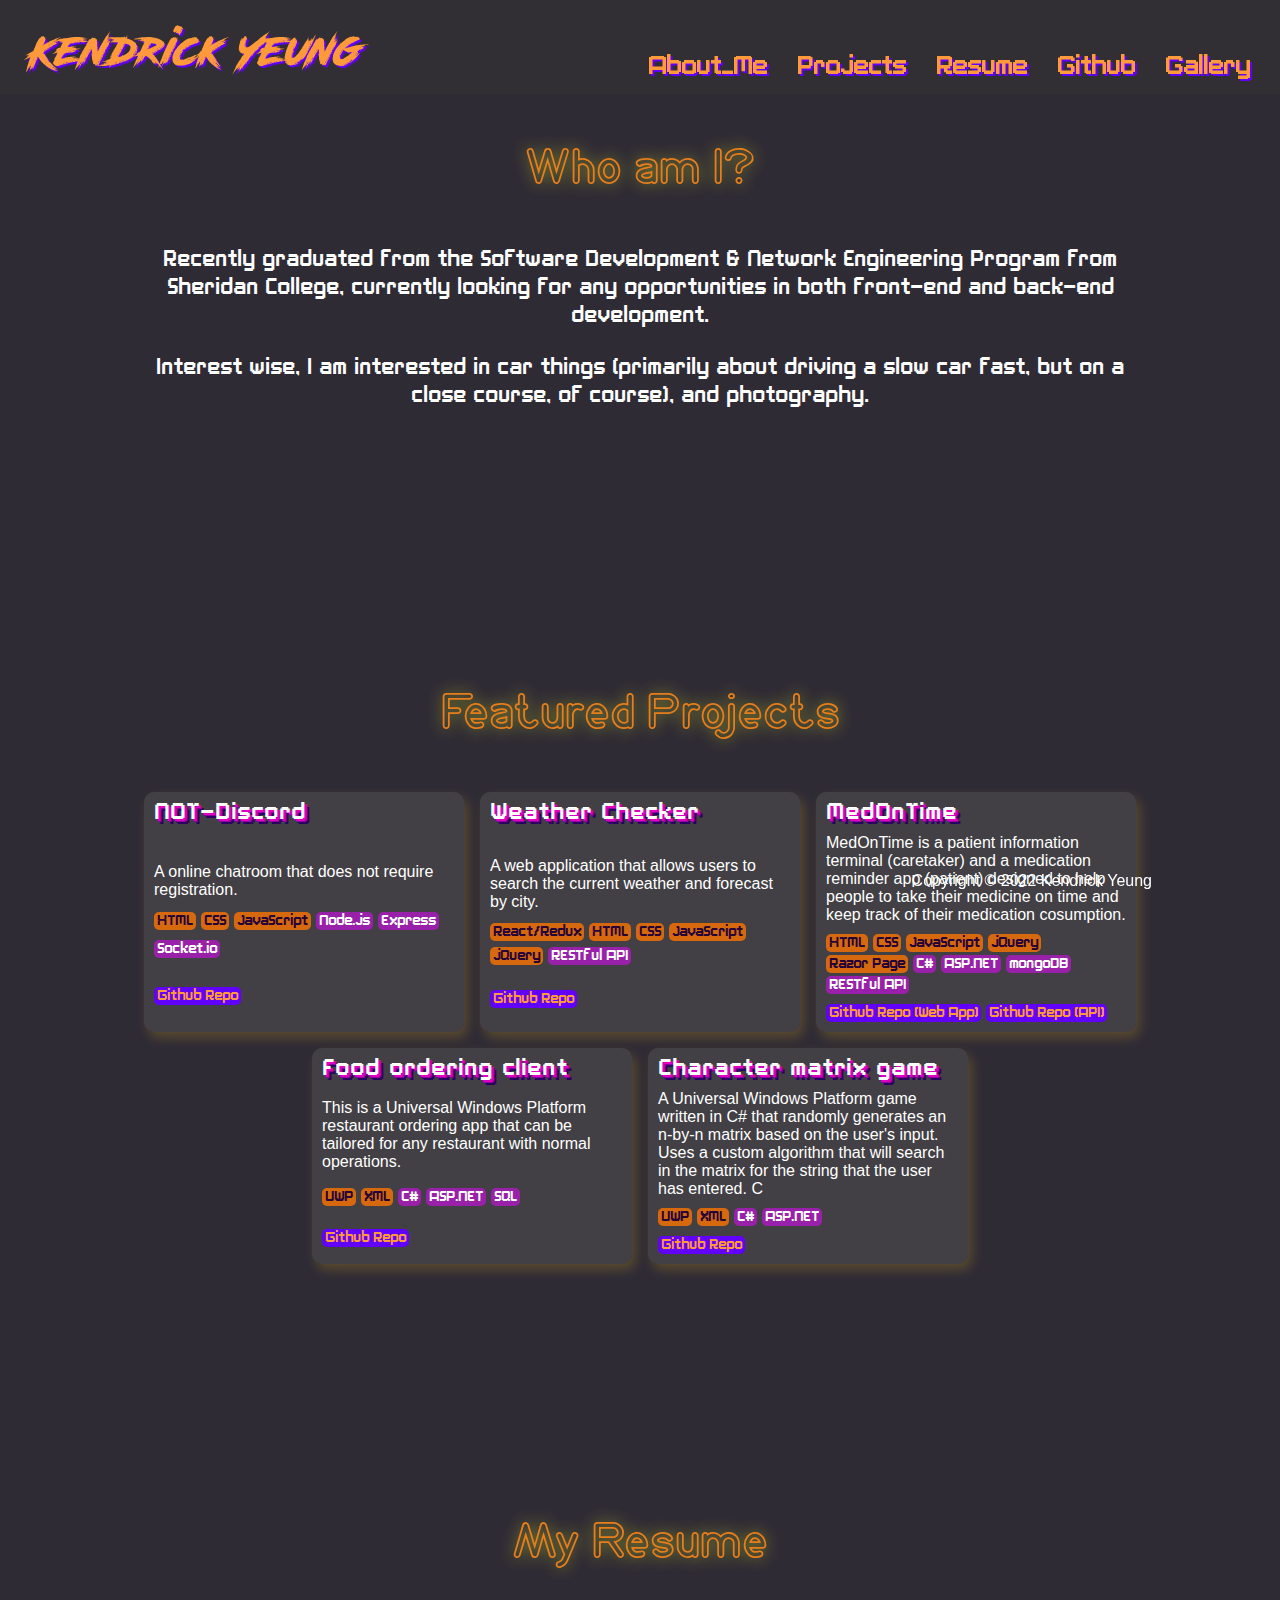
==== commit a8d26b25: "removed background image, music" ====
--- a/index.html
+++ b/index.html
@@ -24,32 +24,20 @@
                 </div>
             </div>
             <div id="other-links">
-                <div>
-                    <a href="javascript:void(0);" onclick="reduceVolume()">-</a>
-                    <a id="vol-display"></a>
-                    <a href="javascript:void(0);" onclick="increaseVolume()">+</a>
-                </div>
                 <a href="#about-me">About_Me</a>
                 <a href="#projects">Projects</a>
                 <a href="#resume">Resume</a>
                 <a href="https://github.com/yeungts" target="_blank">Github</a>
                 <a href="https://vsco.co/kendrick-yeung/gallery" target="_blank">Gallery</a>
-                <a href="#credits">Credits</a>
             </div>
-        </div>
-
-        <div id="main-welcome" class="center-content flexitem">
-            <p class="purple-triple-shadow">Hey! It's Kendrick here!</p>
-            <p class="purple-triple-shadow">Thanks for dropping by!</p>
-            <p class="purple-triple-shadow">Enjoy your stay!</p>
         </div>
 
         <div id="about-me" class="center-content flexitem">
             <p class="content-title">Who am I?</h1>
-            <p class="descriptions purple-triple-shadow">Recently graduated from the Software Development & Network
+            <p class="descriptions">Recently graduated from the Software Development & Network
             Engineering Program from Sheridan College, currently looking for any opportunities in both front-end
                 and back-end development. </p>
-            <p class="descriptions purple-triple-shadow">Interest wise, I am interested in car things (primarily
+            <p class="descriptions">Interest wise, I am interested in car things (primarily
                 about driving a slow car fast, but on a close course, of course), and photography.</p>
         </div>
         
@@ -178,16 +166,6 @@
             </div>
         </div>
 
-        <div id="credits" class="center-content flexitem">
-            <p class="content-title">Resources Credits</h1>
-            <p class="descriptions"><a href="https://www.youtube.com/watch?v=EPchcBkhRj0" target="_blank">Infinite
-                    Background - Augustolpq</a></p>
-            <p class="descriptions"><a href="https://www.youtube.com/watch?v=9Q9TwlME5fk" target="_blank">Running In The
-                    80s - Magnavox </a></p>
-            <p class="descriptions"><a href="https://www.rennerflorian.de/wp/project/retrowave"
-                    target="_blank">Retrowave - Florian Renner</a></p>
-        </div>
-
         <div class="flexitem">
 
         </div>
--- a/css/main.css
+++ b/css/main.css
@@ -3,7 +3,7 @@
 }
 
 body {
-    background-color: #200D3A;
+    background-color: #2f2b35;
     margin: 0;
 }
 
@@ -20,11 +20,6 @@
 }
 
 div.wrapper {
-    background-image: url("../img/index_background.gif");
-    background-repeat: no-repeat;
-    background-size: cover;
-    background-attachment: fixed;
-    background-position: center;
     z-index: 1;
     min-height: 100%;
     text-align: center;
@@ -104,11 +99,17 @@
     font-family: arcade;
     font-size: 24px;
     line-height: 28px;
+    color: #ffffff;
+    letter-spacing: 1px;
 }
 
 .purple-triple-shadow {
     color: #ffffff;
     text-shadow: 1.5px 1.5px #df00c1, 3px 3px #91009e, 4.5px 4.5px #2b0063;
+}
+
+#about-me {
+    padding-top: 10vh;
 }
 
 .projects-container {
